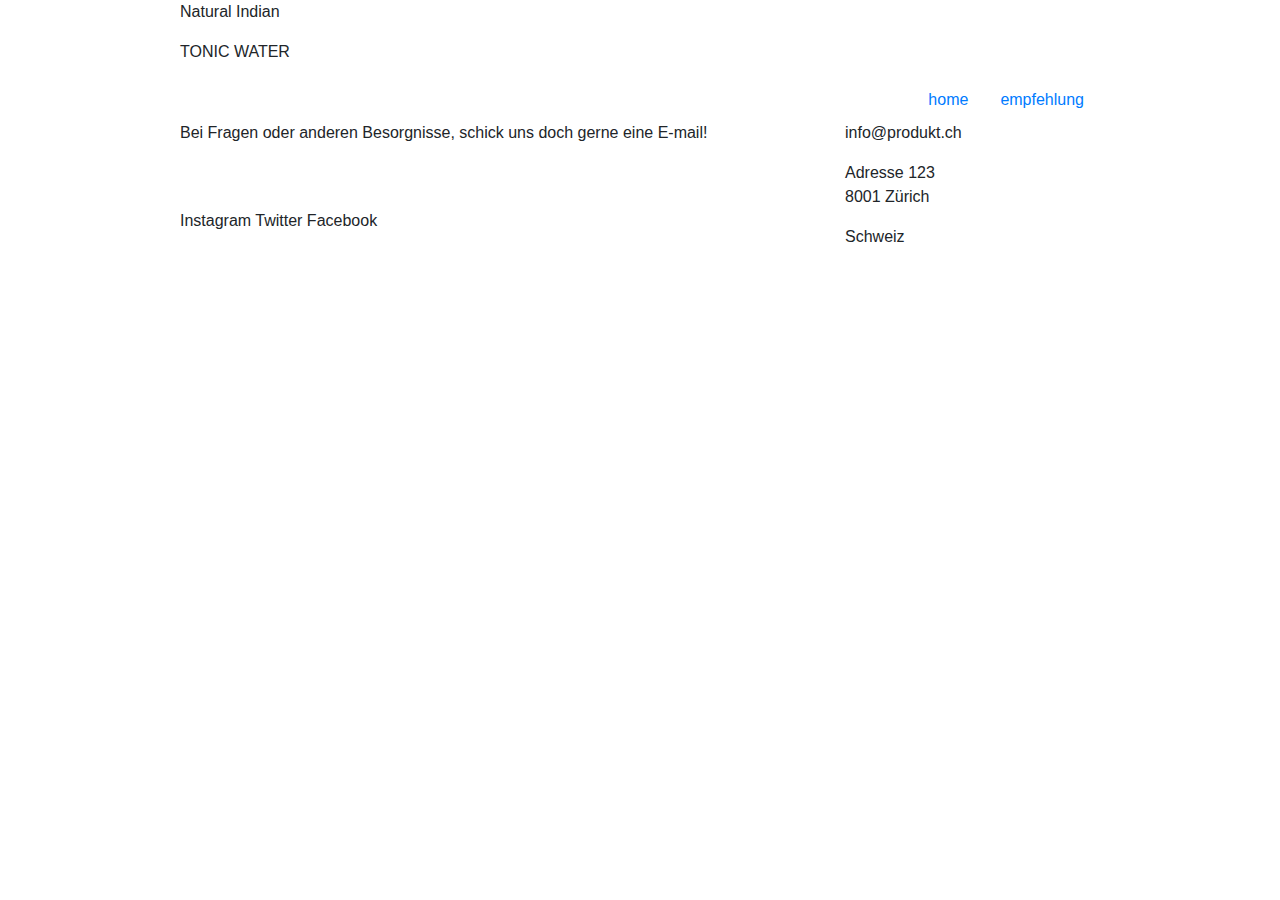
==== empfehlung.html @ 8ea31a1e "neue seite empfehlung" ====
<!DOCTYPE html>
<html lang="de">
<head>
    <meta charset="UTF-8">
    <link rel="stylesheet" href="style.css">
    <link rel="stylesheet" href="https://stackpath.bootstrapcdn.com/bootstrap/4.1.3/css/bootstrap.min.css">
    <title>home</title>
</head>
<body>

    <!--hier fängt der header an-->
    <header>

        <div class="container">
            <div class="row">

                <!--platzhalter Seiten-->
                <div class="col-1"></div>

                <!--titel und untertitel-->
                <div class="col-10"> <!--title-->
                    <p id="natural">Natural Indian</p>
                    <p id="tonic">TONIC WATER</p>

                    <ul class="nav justify-content-end">
                        <li class="nav-item">
                            <a class="nav-link" href="index.html">home</a>
                        </li>
                        <li class="nav-item">
                            <a class="nav-link active" href="empfehlung.html">empfehlung</a>
                        </li>
                    </ul>
                </div>
            </div>

            <!--platzhalter Seiten-->
            <div class="col-1"></div>

        </div>

    </header>

    <!--hier fängt der main an-->
    <main>

    </main>

    <!--hier fängt der footer an-->
    <footer>

        <div class="container">
            <div class="row">

                <!--platzhalter Seiten-->
                <div class="col-1"></div>

                <!--text für footer-->
                <div class="col-7">
                    <p>Bei Fragen oder anderen Besorgnisse,
                        schick uns doch gerne eine E-mail!</p>

                    </br> </br>

                    <p>Instagram Twitter Facebook</p>
                </div>

                <!--kontaktdaten-->
                <div class="col-3 kontaktdaten">
                    <p>info@produkt.ch</p>

                    <p>Adresse 123 </br>
                        8001 Zürich</p>
                    <p>Schweiz</p>
                </div>

                <!--platzhalter Seiten-->
                <div class="col-1"></div>

            </div>
        </div>

    </footer>
</body>
</html>
---- style.css ----
body{
    background-color: blue;
}
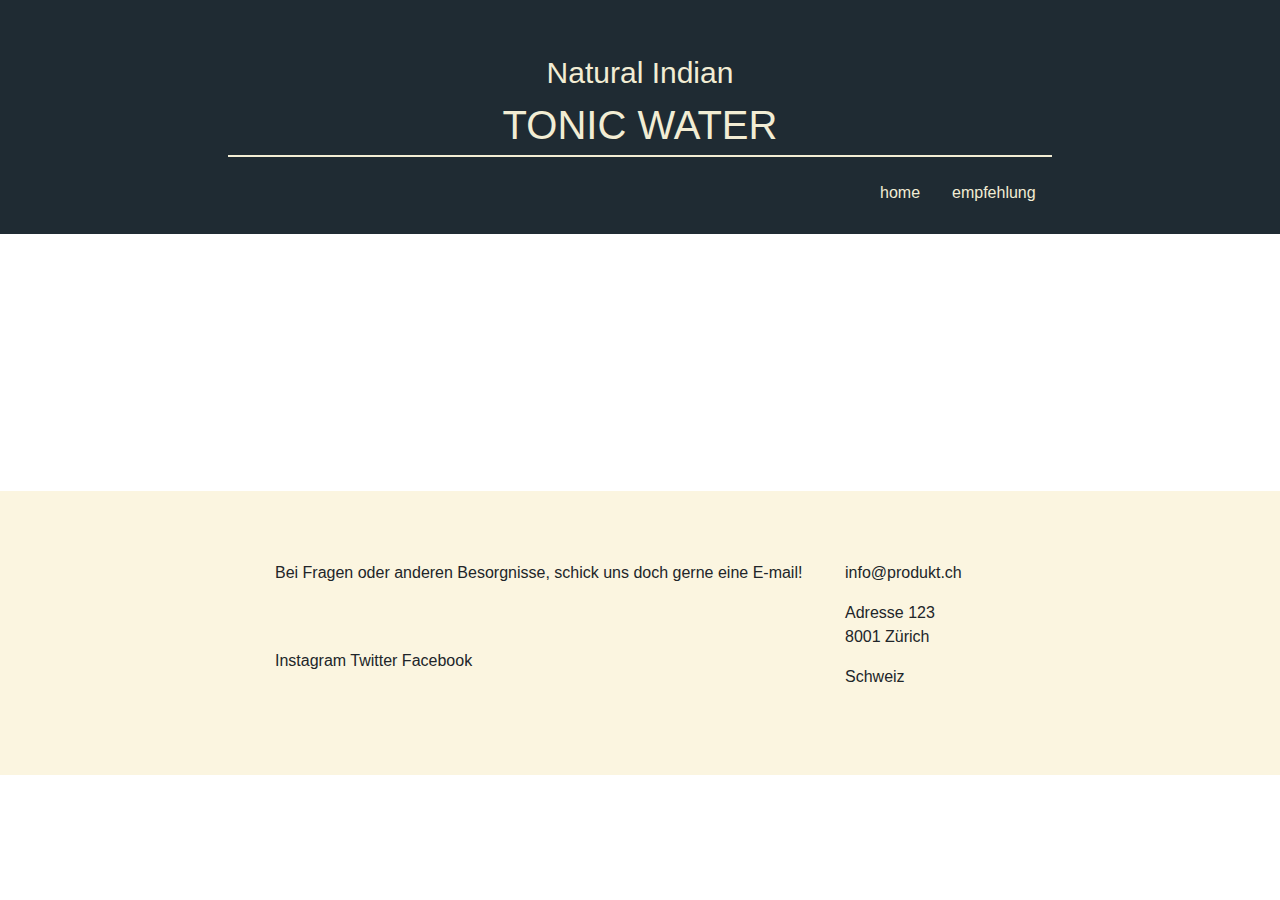
==== commit 3a518757: "header hinzugefügt und container angepasst zu container-fluid" ====
--- a/empfehlung.html
+++ b/empfehlung.html
@@ -11,14 +11,14 @@
     <!--hier fängt der header an-->
     <header>
 
-        <div class="container">
+        <div class="container-fluid">
             <div class="row">
 
                 <!--platzhalter Seiten-->
-                <div class="col-1"></div>
+                <div class="col-2"></div>
 
                 <!--titel und untertitel-->
-                <div class="col-10"> <!--title-->
+                <div class="col-8"> <!--title-->
                     <p id="natural">Natural Indian</p>
                     <p id="tonic">TONIC WATER</p>
 
@@ -34,7 +34,7 @@
             </div>
 
             <!--platzhalter Seiten-->
-            <div class="col-1"></div>
+            <div class="col-2"></div>
 
         </div>
 
@@ -43,19 +43,24 @@
     <!--hier fängt der main an-->
     <main>
 
+        <!-- video-->
+        <video width="100%" height="100%" autoplay loop >
+            <source src="Header-Video.mp4" type="video/mp4">
+        </video>
+
     </main>
 
     <!--hier fängt der footer an-->
-    <footer>
+    <footer class="sticky-bottom">
 
-        <div class="container">
+        <div class="container-fluid">
             <div class="row">
 
                 <!--platzhalter Seiten-->
-                <div class="col-1"></div>
+                <div class="col-2"></div>
 
                 <!--text für footer-->
-                <div class="col-7">
+                <div class="col-6">
                     <p>Bei Fragen oder anderen Besorgnisse,
                         schick uns doch gerne eine E-mail!</p>
 
@@ -65,7 +70,7 @@
                 </div>
 
                 <!--kontaktdaten-->
-                <div class="col-3 kontaktdaten">
+                <div class="col-2 kontaktdaten">
                     <p>info@produkt.ch</p>
 
                     <p>Adresse 123 </br>
@@ -74,7 +79,7 @@
                 </div>
 
                 <!--platzhalter Seiten-->
-                <div class="col-1"></div>
+                <div class="col-2"></div>
 
             </div>
         </div>
--- a/style.css
+++ b/style.css
@@ -1,3 +1,101 @@
+/*font*/
+@import url('https://fonts.googleapis.com/css?family=Open+Sans&display=swap');
+
+/*general*/
 body{
-    background-color: blue;
-}+    color: #F2EDD4;
+    font-family:'Hind Siliguri', sans-serif;!important; /* geht nicht, wird vom system überschrieben*/
+    font-size: 3rem;!important;
+}
+#lustSommer{
+    font-family:'Pacifico', sans-serif;
+    font-weight: 400;
+    font-size: 30px;
+    text-align:left;
+}
+h2{
+    font-family:'Open Sans', sans-serif;
+    font-size: 50px;
+    margin-bottom: 200px;!important;
+    color: #1F2B33;!important;
+}
+/* header*/
+header{
+    color: #F2EDD4;
+    background-color: #1F2B33; /* blau im hintergrund*/
+}
+.col-4{
+    text-align: center;
+    padding: 20px;
+}
+#natural{
+    font-family:Pacifico, sans-serif;
+    font-weight: 400;
+    font-size: 30px;
+    text-align:center;
+    margin-bottom:0;
+    padding-top: 50px;
+}
+#tonic{
+    font-family:'Lateef', sans-serif;
+    font-weight: 400;
+    font-size: 40px;
+    text-align:center;
+    border-bottom: 2px solid #F2EDD4;
+}
+
+/* navbar */
+.nav-link{
+    color: #F2EDD4; !important;
+    margin-bottom: 20px;
+}
+.nav-link:hover{
+    color: #FFFFFF;
+    font-weight:bold;
+}
+
+/* video */
+video { /* parent*/
+    max-width:100%;
+}
+
+/* main */
+section{
+    padding-top: 70px;
+    padding-bottom: 70px;
+    margin-top: 100px;
+    margin-bottom: 200px;
+}
+/*zwischen video und 1.abschnitt*/
+#abstand{
+    margin-top: 100px;
+}
+/*illustration*/
+#mann{
+    width: 90%;
+    float: right;
+}
+/* button */
+.btn-group{
+    float: right;
+}
+.btn-group{
+    background-color: #1F2B33;!important;
+    margin-top: 20px;
+}
+/*bild*/
+.float-left{
+    width: 300px;
+}
+/* 3. Abschnitt*/
+.card-titel{
+    text-align: center;
+    font-family:'Pacifico', sans-serif;
+    color: #1F2B33;
+}
+/* footer */
+footer{
+    background-color: #FBF5E0;
+    padding: 70px;
+    margin-top: 100px;
+}
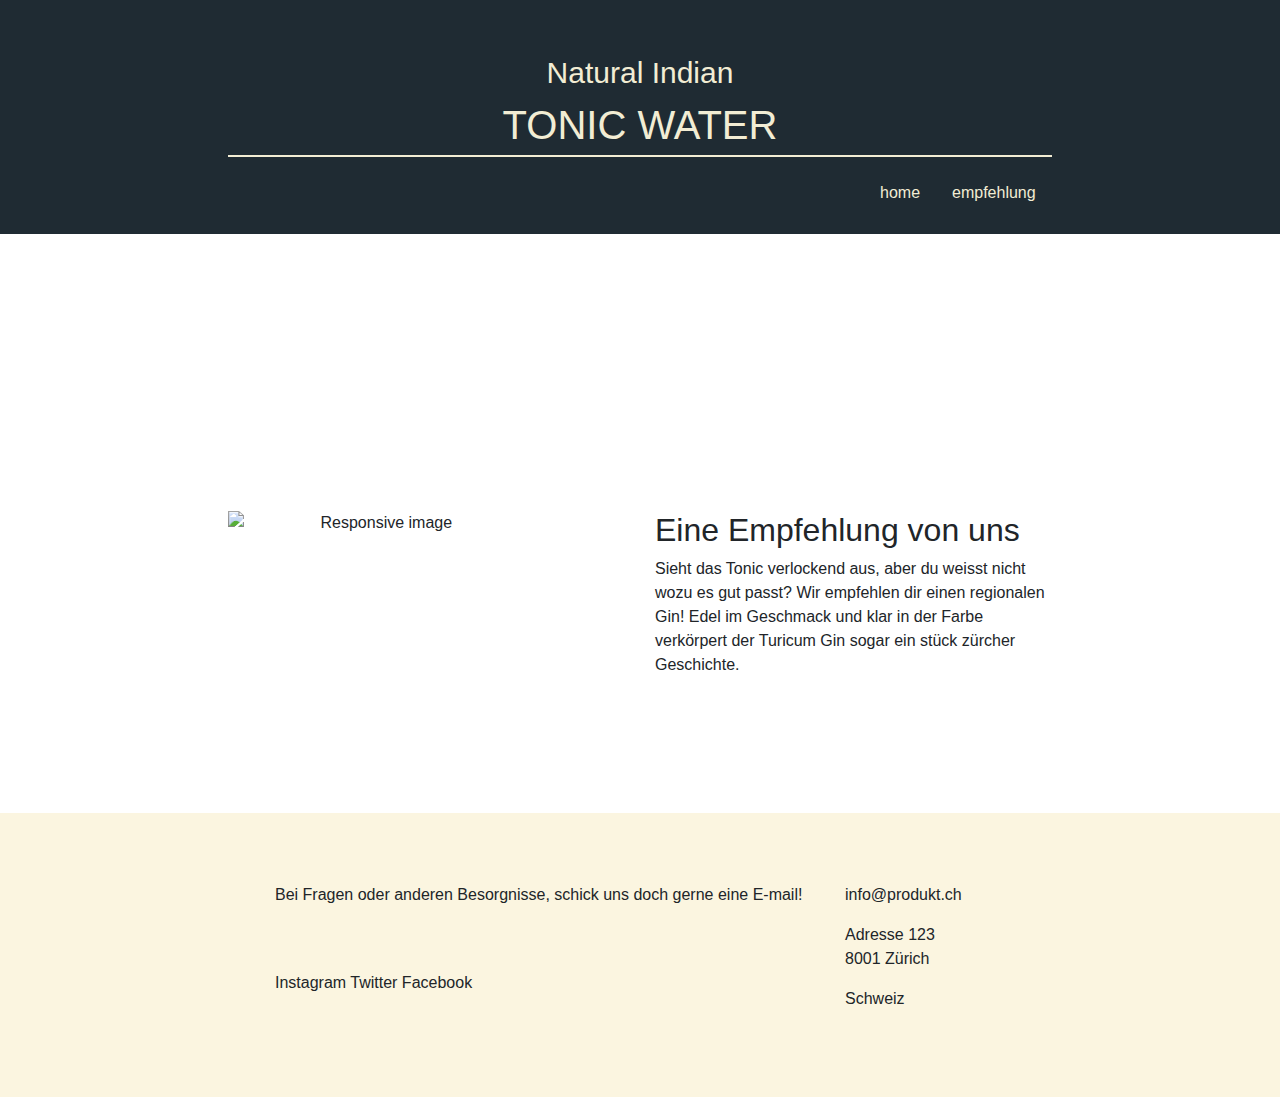
==== commit 77a15c38: "1. artikel erstellt" ====
--- a/empfehlung.html
+++ b/empfehlung.html
@@ -48,6 +48,34 @@
             <source src="Header-Video.mp4" type="video/mp4">
         </video>
 
+        <!-- alle Abschnitte-->
+        <div class="container-fluid">
+
+            <!--erster Abschnitte-->
+            <div id="abstand" class="row">
+
+                <!--platzhalter Seiten-->
+                <div class="col-2"></div>
+
+                <!--bild-->
+                <div class="col-4">
+                    <img src="Bilder/_MG_8583.jpg" class="img-fluid float-left" alt="Responsive image">
+                </div>
+
+                <!--text-->
+                <div class="col-4">
+                    <h2 class="text-left">Eine Empfehlung von uns</h2>
+                    <p class="text-left">
+                        Sieht das Tonic verlockend aus, aber du weisst nicht wozu es gut passt? Wir empfehlen dir einen regionalen Gin! Edel im Geschmack und klar in der Farbe verkörpert der Turicum Gin sogar ein stück zürcher Geschichte.
+                    </p>
+                </div>
+
+                <!--platzhalter Seiten-->
+                <div class="col-2"></div>
+
+            </div>
+        </div>
+
     </main>
 
     <!--hier fängt der footer an-->
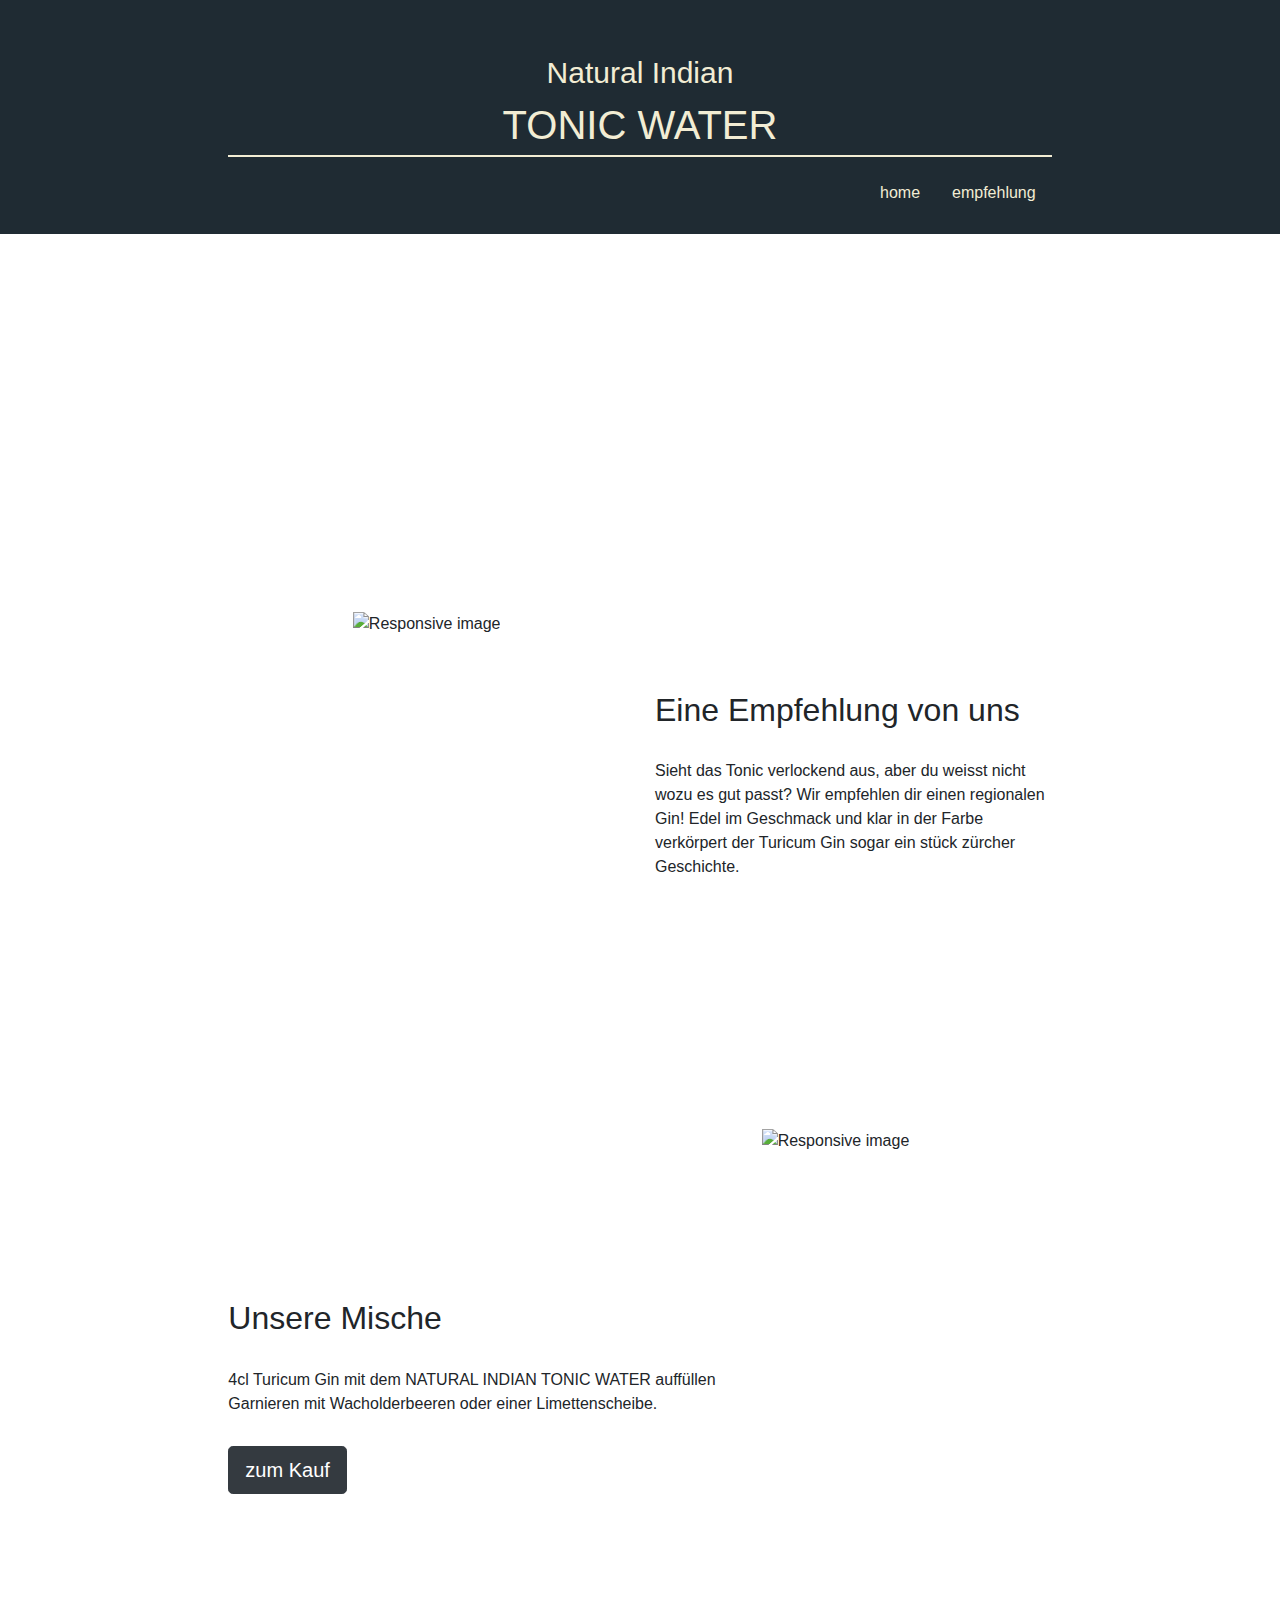
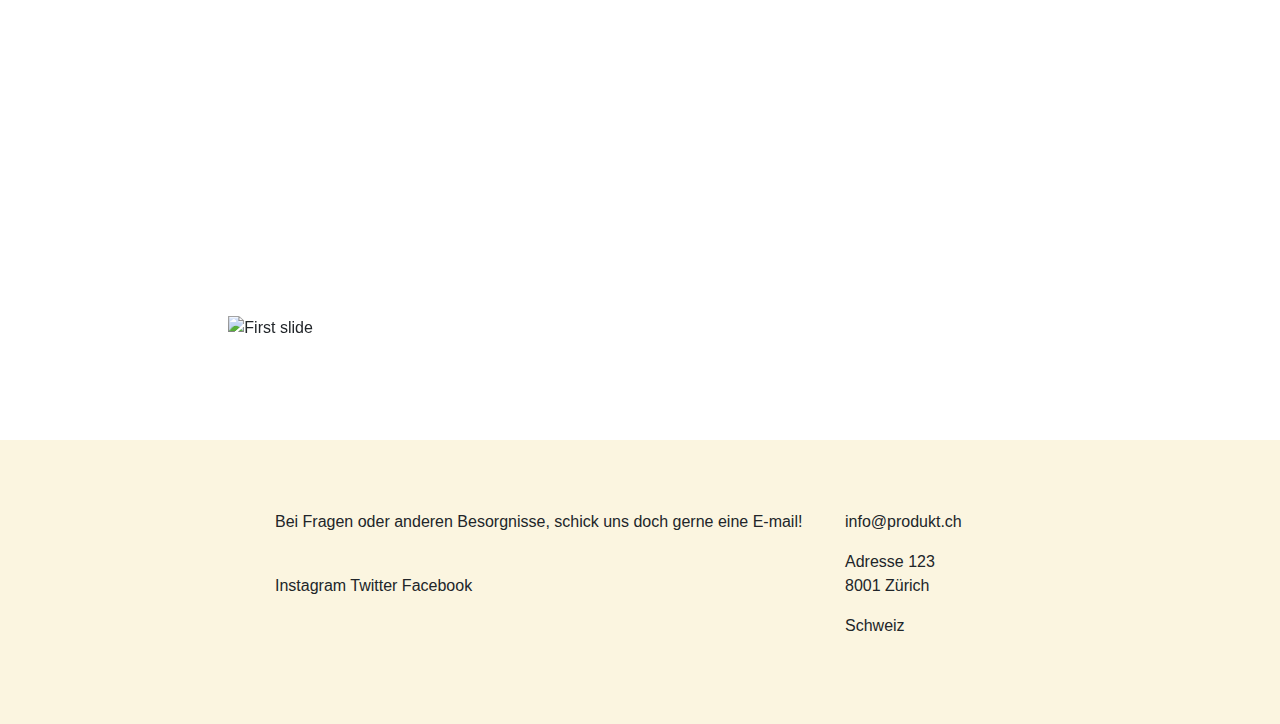
==== commit 29243b1e: "section" ====
--- a/empfehlung.html
+++ b/empfehlung.html
@@ -7,21 +7,16 @@
     <title>home</title>
 </head>
 <body>
-
     <!--hier fängt der header an-->
     <header>
-
         <div class="container-fluid">
             <div class="row">
-
                 <!--platzhalter Seiten-->
                 <div class="col-2"></div>
-
                 <!--titel und untertitel-->
                 <div class="col-8"> <!--title-->
                     <p id="natural">Natural Indian</p>
                     <p id="tonic">TONIC WATER</p>
-
                     <ul class="nav justify-content-end">
                         <li class="nav-item">
                             <a class="nav-link" href="index.html">home</a>
@@ -32,86 +27,108 @@
                     </ul>
                 </div>
             </div>
-
             <!--platzhalter Seiten-->
             <div class="col-2"></div>
-
         </div>
-
     </header>
-
     <!--hier fängt der main an-->
     <main>
-
         <!-- video-->
         <video width="100%" height="100%" autoplay loop >
             <source src="Header-Video.mp4" type="video/mp4">
         </video>
-
         <!-- alle Abschnitte-->
         <div class="container-fluid">
-
-            <!--erster Abschnitte-->
-            <div id="abstand" class="row">
-
+            <!--erster Abschnitt-->
+            <div class="row abstand">
                 <!--platzhalter Seiten-->
                 <div class="col-2"></div>
-
                 <!--bild-->
                 <div class="col-4">
-                    <img src="Bilder/_MG_8583.jpg" class="img-fluid float-left" alt="Responsive image">
+                    <img src="Bilder/_MG_8583.jpg" class="img-fluid float-left-2" alt="Responsive image">
                 </div>
-
                 <!--text-->
-                <div class="col-4">
-                    <h2 class="text-left">Eine Empfehlung von uns</h2>
-                    <p class="text-left">
-                        Sieht das Tonic verlockend aus, aber du weisst nicht wozu es gut passt? Wir empfehlen dir einen regionalen Gin! Edel im Geschmack und klar in der Farbe verkörpert der Turicum Gin sogar ein stück zürcher Geschichte.
-                    </p>
+                <div class="col-4 empfehlung-text">
+                        <h2 class="text-left">Eine Empfehlung von uns</h2>
+                        <p class="text-left">
+                            Sieht das Tonic verlockend aus, aber du weisst nicht wozu es gut passt? Wir empfehlen dir einen regionalen Gin! Edel im Geschmack und klar in der Farbe verkörpert der Turicum Gin sogar ein stück zürcher Geschichte.
+                        </p>
                 </div>
-
                 <!--platzhalter Seiten-->
                 <div class="col-2"></div>
-
+            </div>
+            <!--zweiter Abschnitt-->
+            <div class="row abstand">
+                <!--platzhalter Seiten-->
+                <div class="col-2"></div>
+                <!--text-->
+                <div class="col-5">
+                    <section>
+                        <h2 class="text-left">Unsere Mische</h2>
+                        <p class="text-left">
+                            4cl Turicum Gin mit dem NATURAL INDIAN TONIC WATER auffüllen Garnieren mit Wacholderbeeren oder einer Limettenscheibe.</p>
+                        <!--button-->
+                        <div class="btn-group-2">
+                            <button type="button" class="btn btn-lg btn-dark" onclick="window.location.href = 'https://www.drinks.ch/de/franklin-sons-indian-tonic-water-20cl-4er-pack.html';">zum Kauf</button>
+                        </div>
+                    </section>
+                </div>
+                <!--illustration-->
+                <div class="col-5">
+                    <img id="botanicals" src="illustrationen/botanicals.svg" class="img-fluid" alt="Responsive image">
+                </div>
+            </div>
+            <!-- dritter Abschnitt -->
+            <div class="row abstand">
+                <!--platzhalter Seiten-->
+                <div class="col-2"></div>
+                <!--Galerie-->
+                <div class="col-8">
+                    <div id="carouselExampleSlidesOnly" class="carousel slide" data-ride="carousel">
+                        <div class="carousel-inner">
+                            <!--1. slide -->
+                            <div class="carousel-item active">
+                                <img class="d-block w-100" src="Bilder/gallery-breit-5.png" alt="First slide">
+                            </div>
+                            <!--2. slide -->
+                            <div class="carousel-item">
+                                <img class="d-block w-100" src="Bilder/gallery-breit-2.png" alt="Second slide">
+                            </div>
+                        </div>
+                    </div>
+                </div>
+                <!--platzhalter Seiten-->
+                <div class="col-2"></div>
             </div>
         </div>
-
     </main>
-
     <!--hier fängt der footer an-->
     <footer class="sticky-bottom">
-
         <div class="container-fluid">
             <div class="row">
-
                 <!--platzhalter Seiten-->
                 <div class="col-2"></div>
-
                 <!--text für footer-->
                 <div class="col-6">
                     <p>Bei Fragen oder anderen Besorgnisse,
                         schick uns doch gerne eine E-mail!</p>
-
-                    </br> </br>
-
+                    <br>
                     <p>Instagram Twitter Facebook</p>
                 </div>
-
                 <!--kontaktdaten-->
                 <div class="col-2 kontaktdaten">
                     <p>info@produkt.ch</p>
-
-                    <p>Adresse 123 </br>
+                    <p>Adresse 123 <br>
                         8001 Zürich</p>
                     <p>Schweiz</p>
                 </div>
-
                 <!--platzhalter Seiten-->
                 <div class="col-2"></div>
-
             </div>
         </div>
-
     </footer>
+    <script src="https://code.jquery.com/jquery-3.3.1.slim.min.js" integrity="sha384-q8i/X+965DzO0rT7abK41JStQIAqVgRVzpbzo5smXKp4YfRvH+8abtTE1Pi6jizo" crossorigin="anonymous"></script>
+    <script src="https://cdnjs.cloudflare.com/ajax/libs/popper.js/1.14.3/umd/popper.min.js" integrity="sha384-ZMP7rVo3mIykV+2+9J3UJ46jBk0WLaUAdn689aCwoqbBJiSnjAK/l8WvCWPIPm49" crossorigin="anonymous"></script>
+    <script src="https://stackpath.bootstrapcdn.com/bootstrap/4.1.3/js/bootstrap.min.js" integrity="sha384-ChfqqxuZUCnJSK3+MXmPNIyE6ZbWh2IMqE241rYiqJxyMiZ6OW/JmZQ5stwEULTy" crossorigin="anonymous"></script>
 </body>
 </html>--- a/style.css
+++ b/style.css
@@ -1,6 +1,5 @@
 /*font*/
 @import url('https://fonts.googleapis.com/css?family=Open+Sans&display=swap');
-
 /*general*/
 body{
     color: #F2EDD4;
@@ -14,7 +13,7 @@
     text-align:left;
 }
 h2{
-    font-family:'Open Sans', sans-serif;
+    font-family:'Lateef', sans-serif;
     font-size: 50px;
     margin-bottom: 200px;!important;
     color: #1F2B33;!important;
@@ -43,22 +42,19 @@
     text-align:center;
     border-bottom: 2px solid #F2EDD4;
 }
-
 /* navbar */
 .nav-link{
     color: #F2EDD4; !important;
     margin-bottom: 20px;
 }
 .nav-link:hover{
-    color: #FFFFFF;
+    color: #F2EDD4;
     font-weight:bold;
 }
-
 /* video */
 video { /* parent*/
     max-width:100%;
 }
-
 /* main */
 section{
     padding-top: 70px;
@@ -66,26 +62,47 @@
     margin-top: 100px;
     margin-bottom: 200px;
 }
-/*zwischen video und 1.abschnitt*/
-#abstand{
-    margin-top: 100px;
+.text-left{
+    margin-bottom: 30px;
+}
+.text-right{
+    margin-bottom: 30px;
+}
+.empfehlung-text{
+    margin-top: 80px;
+}
+/*zwischen abschnitten*/
+.abstand{
+    margin-top: 200px;
 }
 /*illustration*/
 #mann{
     width: 90%;
     float: right;
 }
-/* button */
-.btn-group{
+#botanicals{
+    width: 100%;
+    float: left;
+}
+/* buttons */
+.btn-group-1{
     float: right;
+}
+.btn-group-2{
+    float: left;
 }
 .btn-group{
     background-color: #1F2B33;!important;
     margin-top: 20px;
 }
-/*bild*/
+/*bilder*/
 .float-left{
     width: 300px;
+    padding-rights: 30px;
+}
+.float-left-2{
+    width: 500px;
+    padding-rights: 30px;
 }
 /* 3. Abschnitt*/
 .card-titel{
@@ -93,9 +110,10 @@
     font-family:'Pacifico', sans-serif;
     color: #1F2B33;
 }
+/*gallery*/
 /* footer */
 footer{
     background-color: #FBF5E0;
     padding: 70px;
     margin-top: 100px;
-}
+}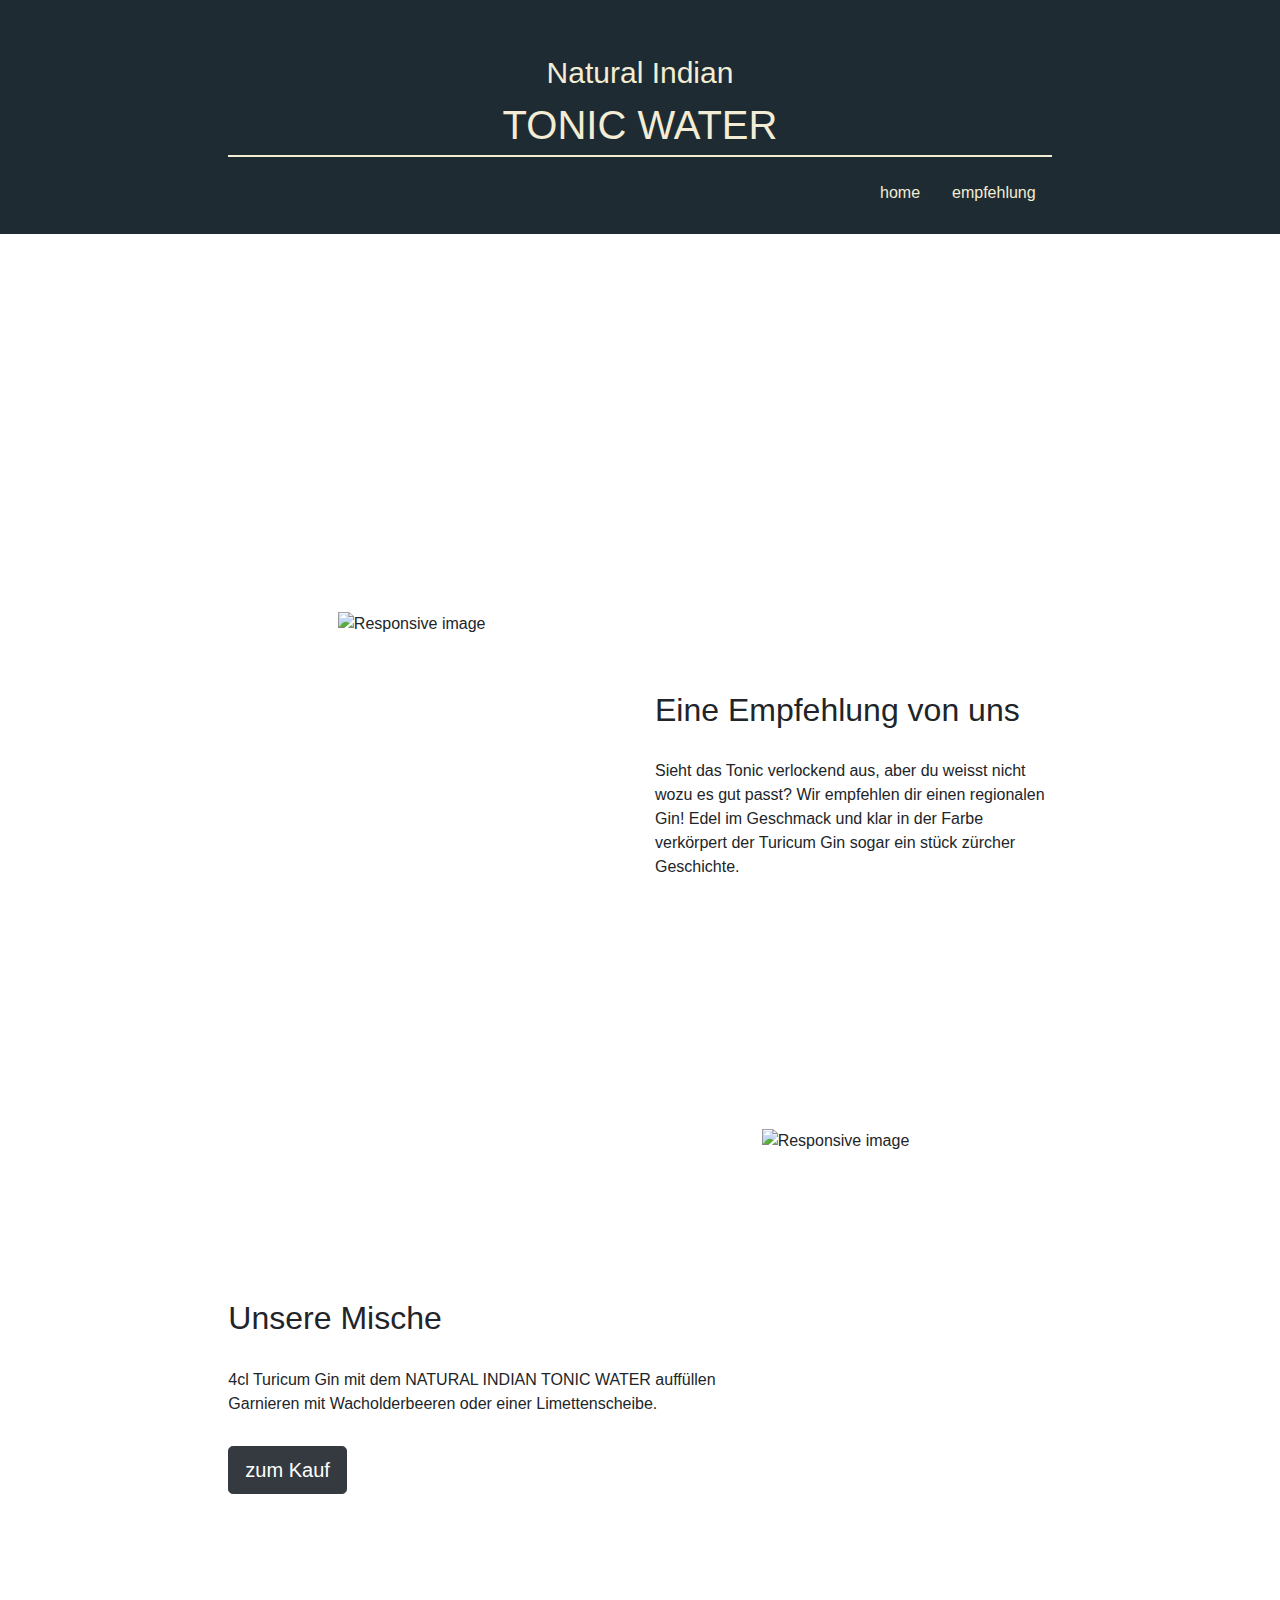
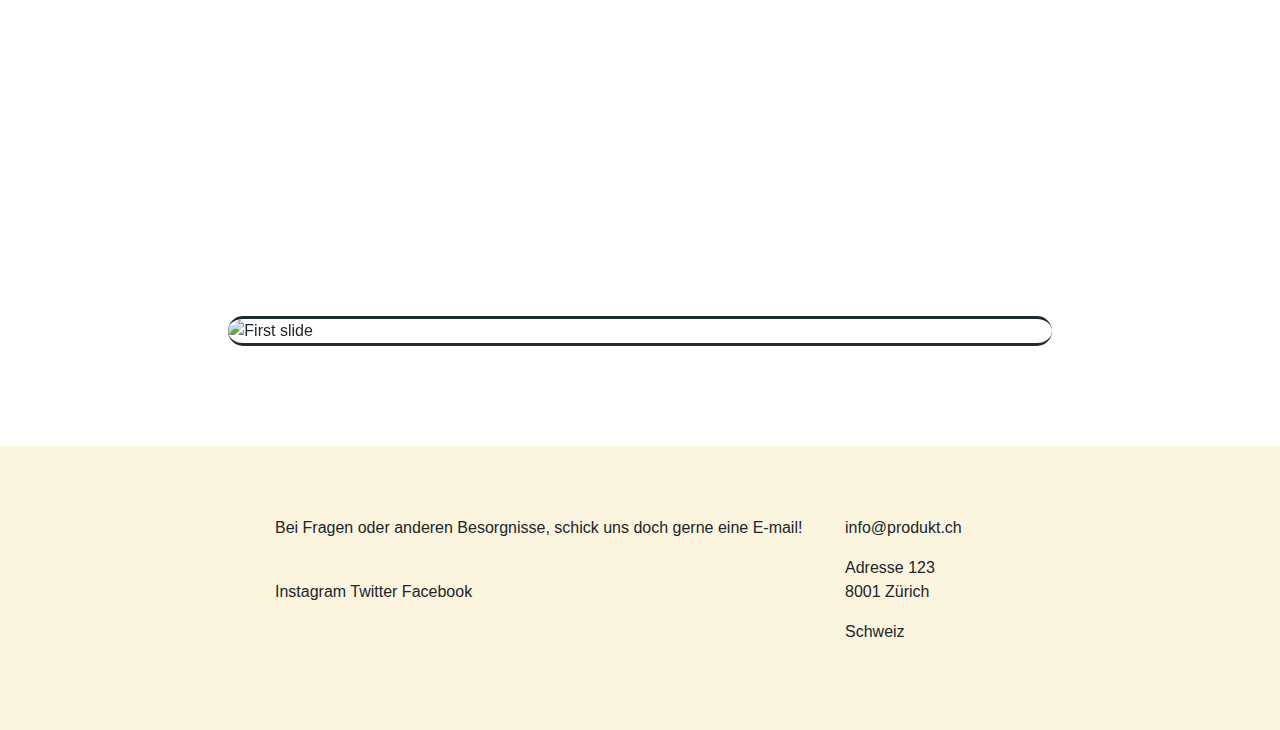
==== commit 564281bb: "gallery styled" ====
--- a/empfehlung.html
+++ b/empfehlung.html
@@ -45,7 +45,7 @@
                 <div class="col-2"></div>
                 <!--bild-->
                 <div class="col-4">
-                    <img src="Bilder/_MG_8583.jpg" class="img-fluid float-left-2" alt="Responsive image">
+                    <img src="bilder/_MG_8583.jpg" class="img-fluid float-left-2" alt="Responsive image">
                 </div>
                 <!--text-->
                 <div class="col-4 empfehlung-text">
@@ -88,11 +88,11 @@
                         <div class="carousel-inner">
                             <!--1. slide -->
                             <div class="carousel-item active">
-                                <img class="d-block w-100" src="Bilder/gallery-breit-5.png" alt="First slide">
+                                <img class="d-block w-100" src="bilder/gallery-breit-5.png" alt="First slide">
                             </div>
                             <!--2. slide -->
                             <div class="carousel-item">
-                                <img class="d-block w-100" src="Bilder/gallery-breit-2.png" alt="Second slide">
+                                <img class="d-block w-100" src="bilder/gallery-breit-2.png" alt="Second slide">
                             </div>
                         </div>
                     </div>
--- a/style.css
+++ b/style.css
@@ -98,11 +98,11 @@
 /*bilder*/
 .float-left{
     width: 300px;
-    padding-rights: 30px;
+    padding-right: 30px;
 }
 .float-left-2{
     width: 500px;
-    padding-rights: 30px;
+    padding-right: 30px;
 }
 /* 3. Abschnitt*/
 .card-titel{
@@ -111,6 +111,13 @@
     color: #1F2B33;
 }
 /*gallery*/
+.carousel-inner img {
+    border-radius: 18px;
+    border-bottom-style: solid;
+    border-top-style: solid;
+    border-color: #1F2B33;
+
+}
 /* footer */
 footer{
     background-color: #FBF5E0;
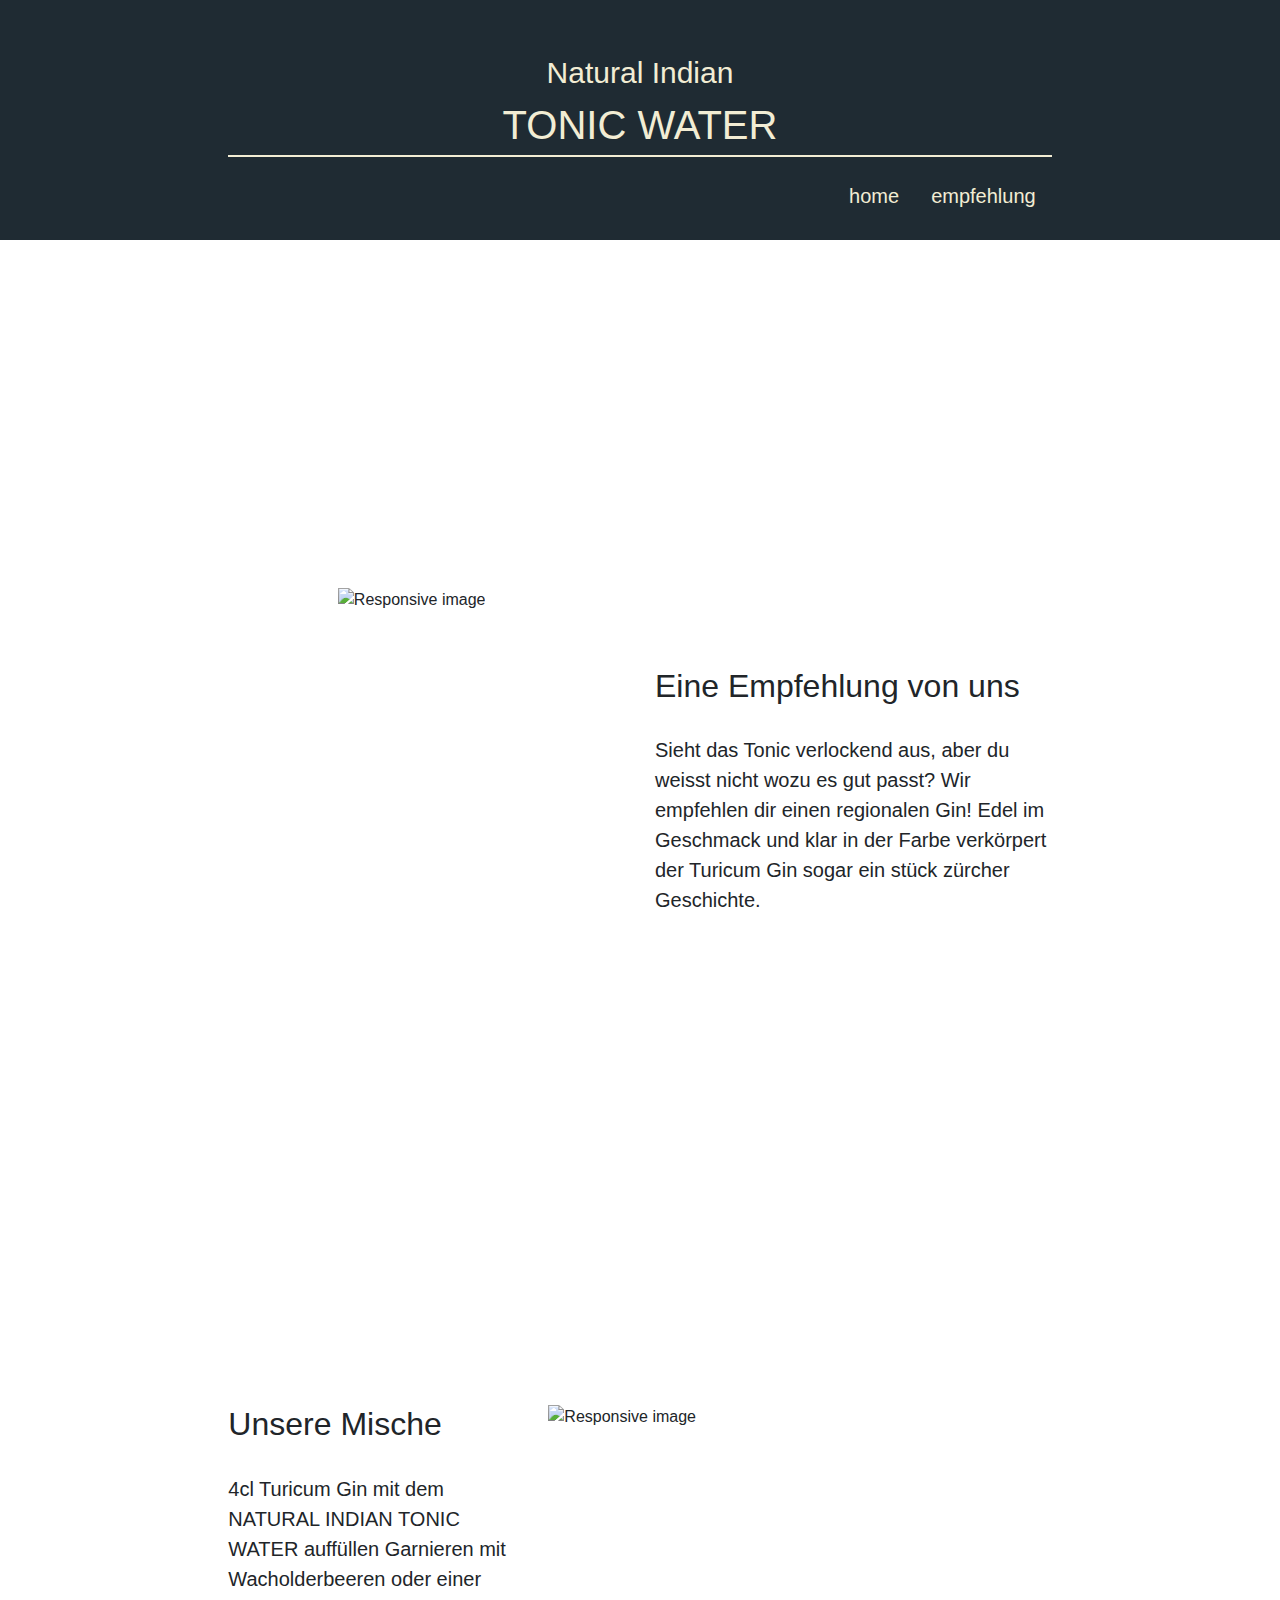
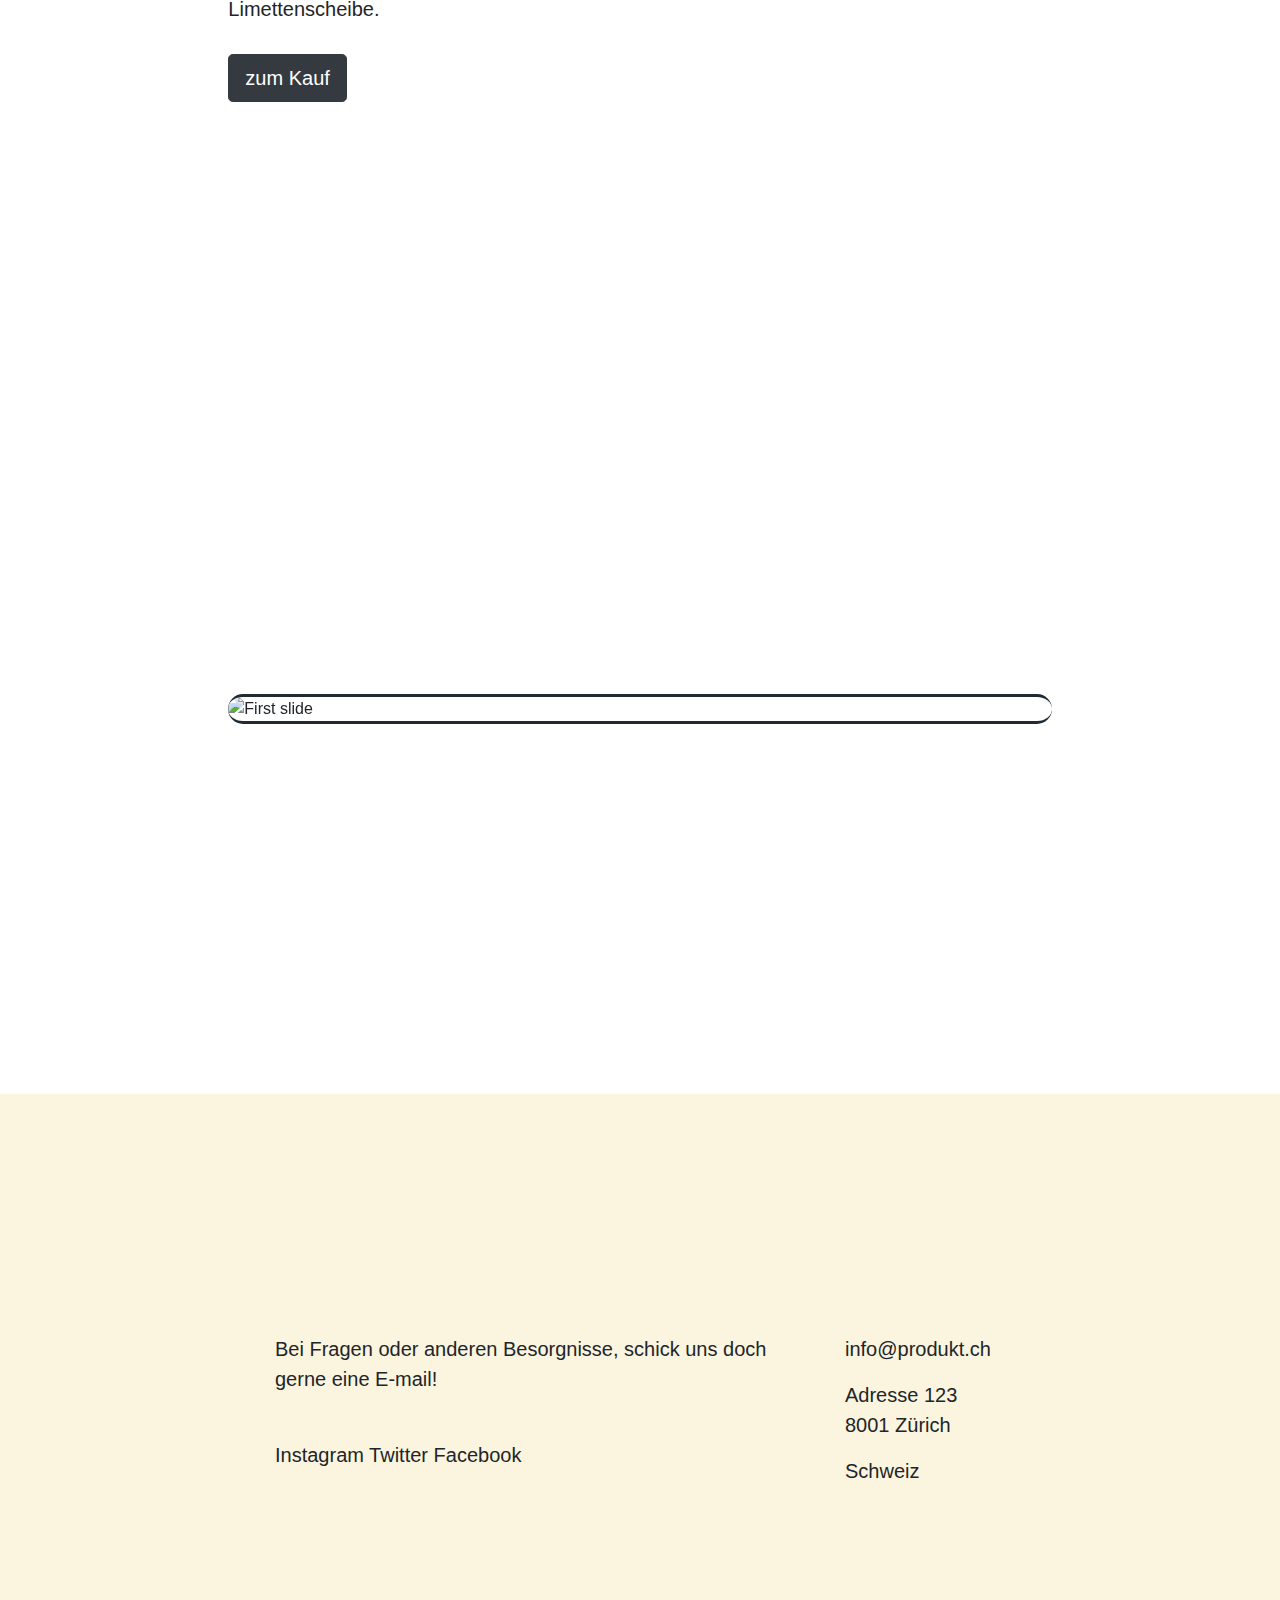
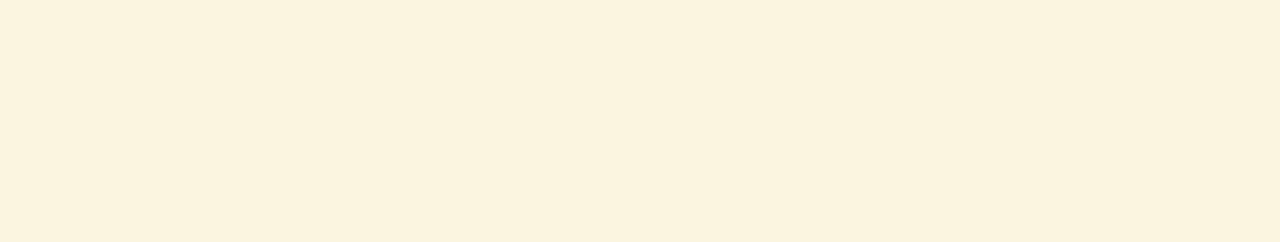
==== commit bb5125cf: "changed name" ====
--- a/empfehlung.html
+++ b/empfehlung.html
@@ -17,9 +17,9 @@
                 <div class="col-8"> <!--title-->
                     <p id="natural">Natural Indian</p>
                     <p id="tonic">TONIC WATER</p>
-                    <ul class="nav justify-content-end">
+                    <ul class="nav justify-content-end lead">
                         <li class="nav-item">
-                            <a class="nav-link" href="index.html">home</a>
+                            <a class="nav-link" href="Index.html">home</a>
                         </li>
                         <li class="nav-item">
                             <a class="nav-link active" href="empfehlung.html">empfehlung</a>
@@ -40,29 +40,34 @@
         <!-- alle Abschnitte-->
         <div class="container-fluid">
             <!--erster Abschnitt-->
-            <div class="row abstand">
+            <div class="row">
                 <!--platzhalter Seiten-->
                 <div class="col-2"></div>
                 <!--bild-->
                 <div class="col-4">
-                    <img src="bilder/_MG_8583.jpg" class="img-fluid float-left-2" alt="Responsive image">
+                    <section>
+                        <img src="bilder/_MG_8583.jpg" class="img-fluid float-left-2" alt="Responsive image">
+                    </section>
                 </div>
                 <!--text-->
-                <div class="col-4 empfehlung-text">
+                <div class="col-4 empfehlung-text lead">
+                    <section>
                         <h2 class="text-left">Eine Empfehlung von uns</h2>
                         <p class="text-left">
                             Sieht das Tonic verlockend aus, aber du weisst nicht wozu es gut passt? Wir empfehlen dir einen regionalen Gin! Edel im Geschmack und klar in der Farbe verkörpert der Turicum Gin sogar ein stück zürcher Geschichte.
                         </p>
+                    </section>
                 </div>
+
                 <!--platzhalter Seiten-->
                 <div class="col-2"></div>
             </div>
             <!--zweiter Abschnitt-->
-            <div class="row abstand">
+            <div class="row ">
                 <!--platzhalter Seiten-->
                 <div class="col-2"></div>
                 <!--text-->
-                <div class="col-5">
+                <div class="col-3 lead">
                     <section>
                         <h2 class="text-left">Unsere Mische</h2>
                         <p class="text-left">
@@ -74,8 +79,10 @@
                     </section>
                 </div>
                 <!--illustration-->
-                <div class="col-5">
-                    <img id="botanicals" src="illustrationen/botanicals.svg" class="img-fluid" alt="Responsive image">
+                <div class="col-7">
+                    <section>
+                        <img id="botanicals" src="illustrationen/botanicals.svg" class="img-fluid illustration" alt="Responsive image">
+                    </section>
                 </div>
             </div>
             <!-- dritter Abschnitt -->
@@ -84,18 +91,20 @@
                 <div class="col-2"></div>
                 <!--Galerie-->
                 <div class="col-8">
-                    <div id="carouselExampleSlidesOnly" class="carousel slide" data-ride="carousel">
-                        <div class="carousel-inner">
-                            <!--1. slide -->
-                            <div class="carousel-item active">
-                                <img class="d-block w-100" src="bilder/gallery-breit-5.png" alt="First slide">
-                            </div>
-                            <!--2. slide -->
-                            <div class="carousel-item">
-                                <img class="d-block w-100" src="bilder/gallery-breit-2.png" alt="Second slide">
+                    <section>
+                        <div id="carouselExampleSlidesOnly" class="carousel slide" data-ride="carousel">
+                            <div class="carousel-inner">
+                                <!--1. slide -->
+                                <div class="carousel-item active">
+                                    <img class="d-block w-100" src="bilder/gallery-breit-5.png" alt="First slide">
+                                </div>
+                                <!--2. slide -->
+                                <div class="carousel-item">
+                                    <img class="d-block w-100" src="bilder/gallery-breit-2.png" alt="Second slide">
+                                </div>
                             </div>
                         </div>
-                    </div>
+                    </section>
                 </div>
                 <!--platzhalter Seiten-->
                 <div class="col-2"></div>
@@ -103,28 +112,30 @@
         </div>
     </main>
     <!--hier fängt der footer an-->
-    <footer class="sticky-bottom">
+    <footer class="sticky-bottom lead">
         <div class="container-fluid">
-            <div class="row">
-                <!--platzhalter Seiten-->
-                <div class="col-2"></div>
-                <!--text für footer-->
-                <div class="col-6">
-                    <p>Bei Fragen oder anderen Besorgnisse,
-                        schick uns doch gerne eine E-mail!</p>
-                    <br>
-                    <p>Instagram Twitter Facebook</p>
+            <section>
+                <div class="row">
+                    <!--platzhalter Seiten-->
+                    <div class="col-2"></div>
+                    <!--text für footer-->
+                    <div class="col-6">
+                        <p>Bei Fragen oder anderen Besorgnisse,
+                            schick uns doch gerne eine E-mail!</p>
+                        <br>
+                        <p>Instagram Twitter Facebook</p>
+                    </div>
+                    <!--kontaktdaten-->
+                    <div class="col-2">
+                        <p>info@produkt.ch</p>
+                        <p>Adresse 123 </br>
+                            8001 Zürich</p>
+                        <p>Schweiz</p>
+                    </div>
+                    <!--platzhalter Seiten-->
+                    <div class="col-2"></div>
                 </div>
-                <!--kontaktdaten-->
-                <div class="col-2 kontaktdaten">
-                    <p>info@produkt.ch</p>
-                    <p>Adresse 123 <br>
-                        8001 Zürich</p>
-                    <p>Schweiz</p>
-                </div>
-                <!--platzhalter Seiten-->
-                <div class="col-2"></div>
-            </div>
+            </section>
         </div>
     </footer>
     <script src="https://code.jquery.com/jquery-3.3.1.slim.min.js" integrity="sha384-q8i/X+965DzO0rT7abK41JStQIAqVgRVzpbzo5smXKp4YfRvH+8abtTE1Pi6jizo" crossorigin="anonymous"></script>
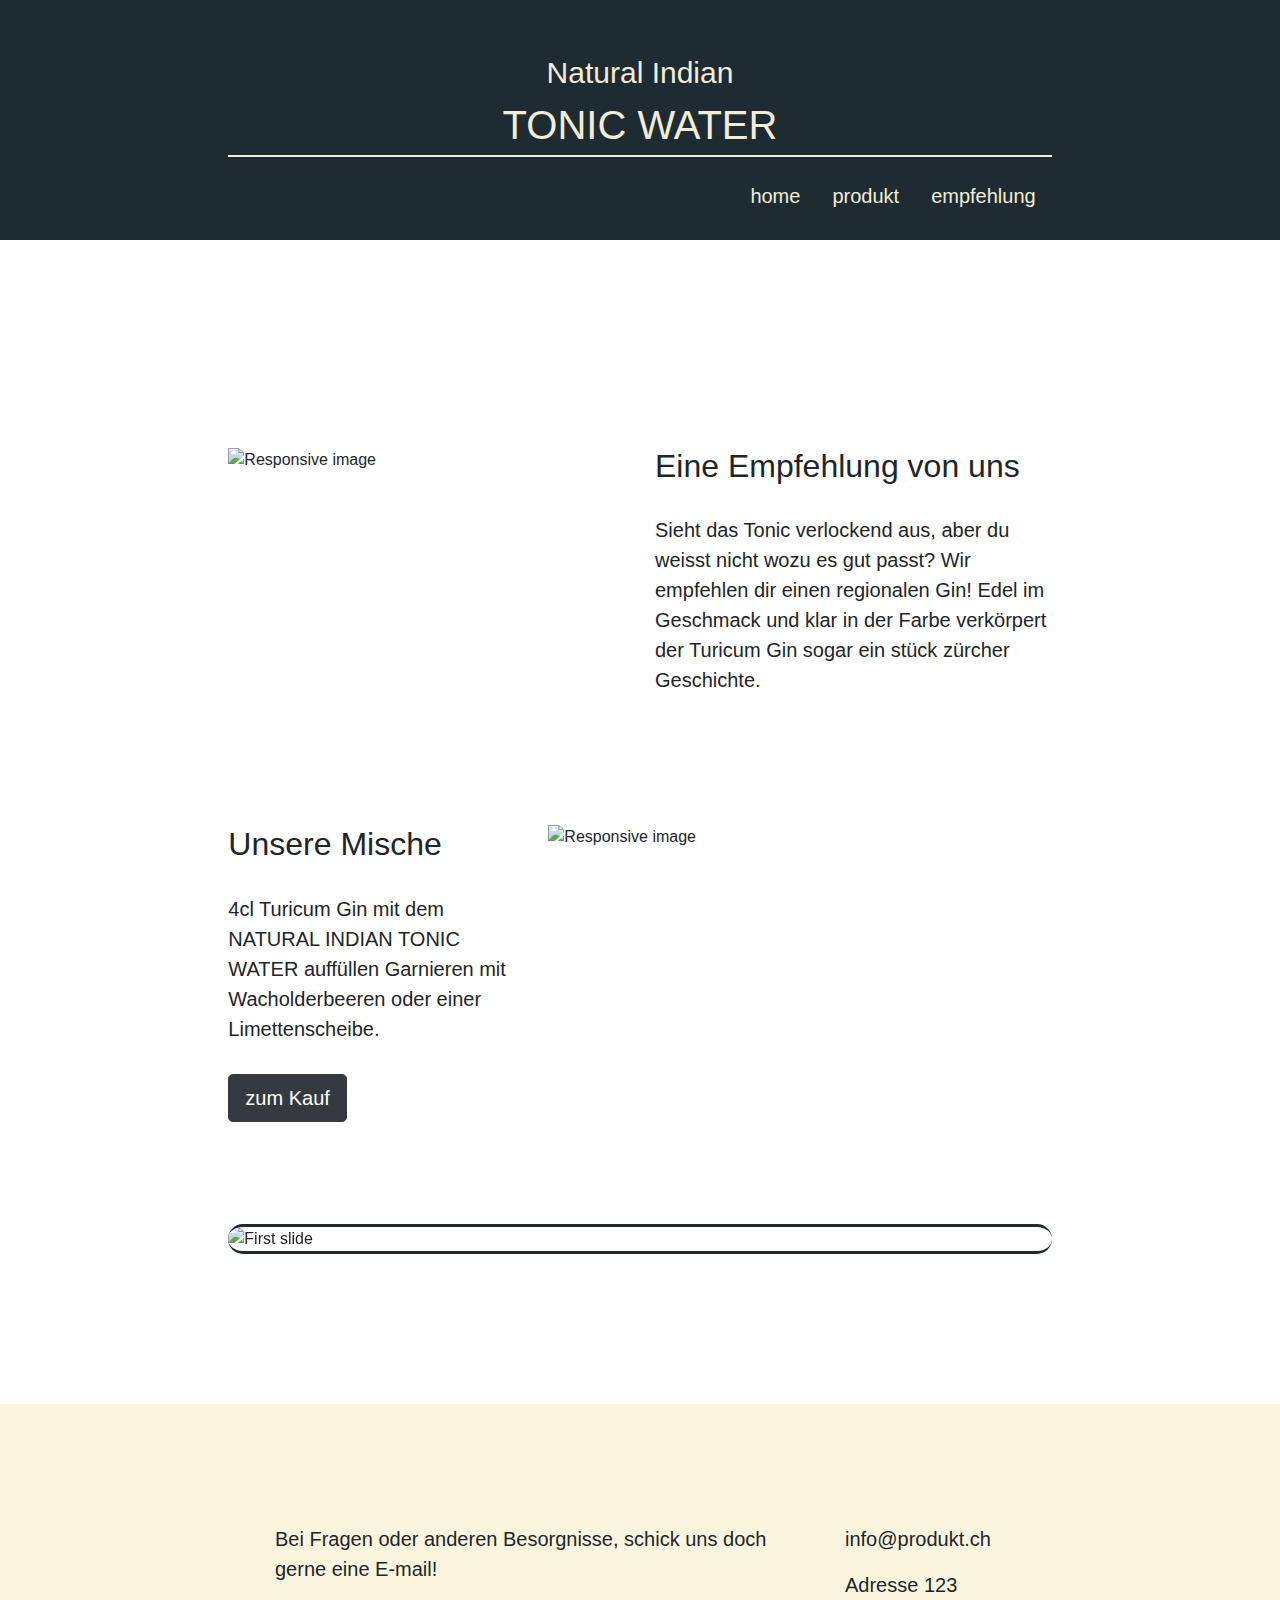
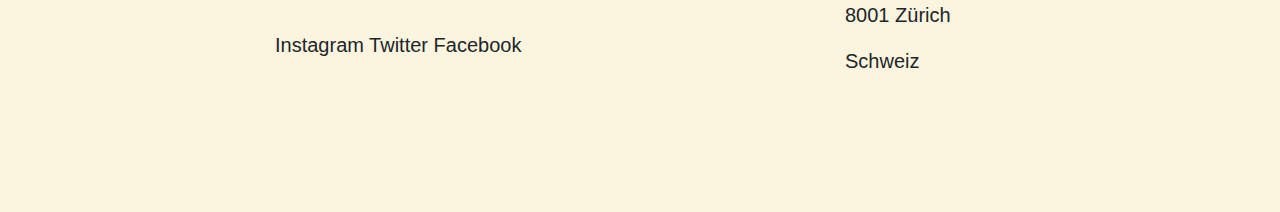
==== commit c0e93bce: "added js updated pictures and folders styles updates for js" ====
--- a/empfehlung.html
+++ b/empfehlung.html
@@ -19,11 +19,15 @@
                     <p id="tonic">TONIC WATER</p>
                     <ul class="nav justify-content-end lead">
                         <li class="nav-item">
-                            <a class="nav-link" href="Index.html">home</a>
+                            <a class="nav-link active" href="Index.html">home</a>
                         </li>
                         <li class="nav-item">
-                            <a class="nav-link active" href="empfehlung.html">empfehlung</a>
+                            <a class="nav-link active" href="produkt.html">produkt</a>
                         </li>
+                        <li class="nav-item">
+                            <a class="nav-link" href="empfehlung.html">empfehlung</a>
+                        </li>
+                    </ul>
                     </ul>
                 </div>
             </div>
@@ -46,7 +50,7 @@
                 <!--bild-->
                 <div class="col-4">
                     <section>
-                        <img src="bilder/_MG_8583.jpg" class="img-fluid float-left-2" alt="Responsive image">
+                        <img src="bilder/fotos/_MG_8583.jpg" class="img-fluid float-left-2" alt="Responsive image">
                     </section>
                 </div>
                 <!--text-->
@@ -81,7 +85,7 @@
                 <!--illustration-->
                 <div class="col-7">
                     <section>
-                        <img id="botanicals" src="illustrationen/botanicals.svg" class="img-fluid illustration" alt="Responsive image">
+                        <img id="botanicals" src="illustrationen/botanicals.svg" class="img-fluid" alt="Responsive image">
                     </section>
                 </div>
             </div>
@@ -96,11 +100,11 @@
                             <div class="carousel-inner">
                                 <!--1. slide -->
                                 <div class="carousel-item active">
-                                    <img class="d-block w-100" src="bilder/gallery-breit-5.png" alt="First slide">
+                                    <img class="d-block w-100" src="grafiken/fotos/gallery-breit-5.png" alt="First slide">
                                 </div>
                                 <!--2. slide -->
                                 <div class="carousel-item">
-                                    <img class="d-block w-100" src="bilder/gallery-breit-2.png" alt="Second slide">
+                                    <img class="d-block w-100" src="grafiken/fotos/gallery-breit-2.png" alt="Second slide">
                                 </div>
                             </div>
                         </div>
@@ -138,8 +142,5 @@
             </section>
         </div>
     </footer>
-    <script src="https://code.jquery.com/jquery-3.3.1.slim.min.js" integrity="sha384-q8i/X+965DzO0rT7abK41JStQIAqVgRVzpbzo5smXKp4YfRvH+8abtTE1Pi6jizo" crossorigin="anonymous"></script>
-    <script src="https://cdnjs.cloudflare.com/ajax/libs/popper.js/1.14.3/umd/popper.min.js" integrity="sha384-ZMP7rVo3mIykV+2+9J3UJ46jBk0WLaUAdn689aCwoqbBJiSnjAK/l8WvCWPIPm49" crossorigin="anonymous"></script>
-    <script src="https://stackpath.bootstrapcdn.com/bootstrap/4.1.3/js/bootstrap.min.js" integrity="sha384-ChfqqxuZUCnJSK3+MXmPNIyE6ZbWh2IMqE241rYiqJxyMiZ6OW/JmZQ5stwEULTy" crossorigin="anonymous"></script>
 </body>
 </html>--- a/style.css
+++ b/style.css
@@ -23,10 +23,6 @@
     color: #F2EDD4;
     background-color: #1F2B33; /* blau im hintergrund*/
 }
-.col-4{
-    text-align: center;
-    padding: 20px;
-}
 #natural{
     font-family:Pacifico, sans-serif;
     font-weight: 400;
@@ -46,6 +42,7 @@
 .nav-link{
     color: #F2EDD4; !important;
     margin-bottom: 20px;
+    padding: 20px;
 }
 .nav-link:hover{
     color: #F2EDD4;
@@ -57,10 +54,8 @@
 }
 /* main */
 section{
-    padding-top: 70px;
-    padding-bottom: 70px;
-    margin-top: 100px;
-    margin-bottom: 200px;
+    padding-top: 50px;
+    padding-bottom: 50px;
 }
 .text-left{
     margin-bottom: 30px;
@@ -68,14 +63,9 @@
 .text-right{
     margin-bottom: 30px;
 }
-.empfehlung-text{
-    margin-top: 80px;
+text.center{
+    margin-bottom: 20px;
 }
-/*zwischen abschnitten*/
-.abstand{
-    margin-top: 200px;
-}
-/*illustration*/
 #mann{
     width: 90%;
     float: right;
@@ -105,6 +95,10 @@
     padding-right: 30px;
 }
 /* 3. Abschnitt*/
+.card-group{
+    padding-bottom: 50px;
+    padding-top:100px;
+}
 .card-titel{
     text-align: center;
     font-family:'Pacifico', sans-serif;
@@ -116,11 +110,37 @@
     border-bottom-style: solid;
     border-top-style: solid;
     border-color: #1F2B33;
-
+}
+#carouselExampleSlidesOnly{
+    margin-top: 50px;
 }
 /* footer */
 footer{
     background-color: #FBF5E0;
     padding: 70px;
     margin-top: 100px;
+}
+
+/*PRRODUCT SIDE*/
+h3{
+    font-family:'Lateef', sans-serif !important;
+    font-weight: 400;
+    font-size: 55px !important;
+}
+#produktName{
+    margin-bottom: 50px !important;
+    margin-top: 50px !important;
+}
+#produktBackground{
+    padding-top: 50px;
+    padding-bottom: 50px;
+    background-color: #EEEEEE;
+    text-align: center;!important;
+}
+#produktImage{
+    height: 300px;
+}
+.page-link{
+    margin-top: 130px;
+    border: none;
 }